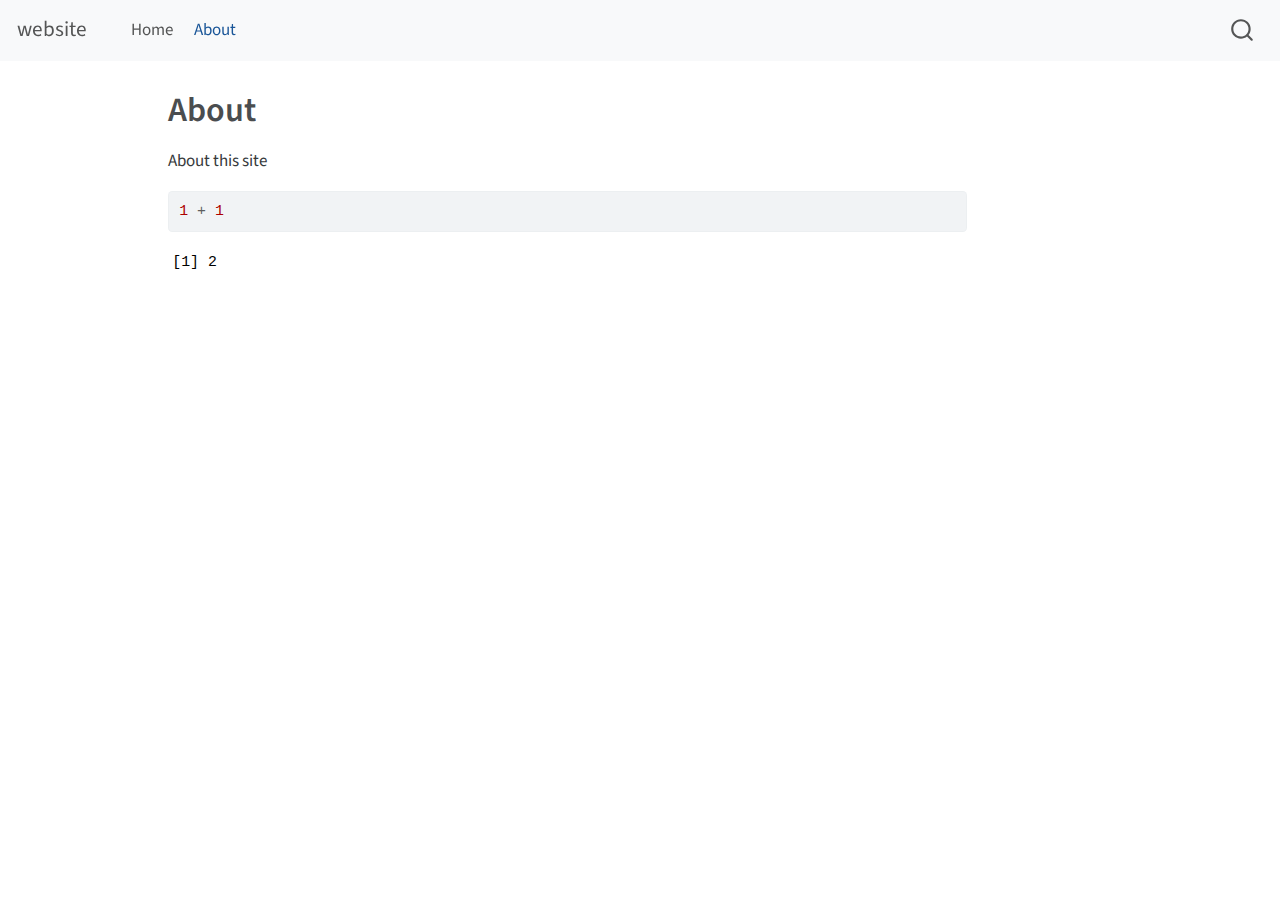
==== about.html @ 33118219 "Built site for gh-pages" ====
<!DOCTYPE html>
<html xmlns="http://www.w3.org/1999/xhtml" lang="en" xml:lang="en"><head>

<meta charset="utf-8">
<meta name="generator" content="quarto-1.3.353">

<meta name="viewport" content="width=device-width, initial-scale=1.0, user-scalable=yes">


<title>website - About</title>
<style>
code{white-space: pre-wrap;}
span.smallcaps{font-variant: small-caps;}
div.columns{display: flex; gap: min(4vw, 1.5em);}
div.column{flex: auto; overflow-x: auto;}
div.hanging-indent{margin-left: 1.5em; text-indent: -1.5em;}
ul.task-list{list-style: none;}
ul.task-list li input[type="checkbox"] {
  width: 0.8em;
  margin: 0 0.8em 0.2em -1em; /* quarto-specific, see https://github.com/quarto-dev/quarto-cli/issues/4556 */ 
  vertical-align: middle;
}
/* CSS for syntax highlighting */
pre > code.sourceCode { white-space: pre; position: relative; }
pre > code.sourceCode > span { display: inline-block; line-height: 1.25; }
pre > code.sourceCode > span:empty { height: 1.2em; }
.sourceCode { overflow: visible; }
code.sourceCode > span { color: inherit; text-decoration: inherit; }
div.sourceCode { margin: 1em 0; }
pre.sourceCode { margin: 0; }
@media screen {
div.sourceCode { overflow: auto; }
}
@media print {
pre > code.sourceCode { white-space: pre-wrap; }
pre > code.sourceCode > span { text-indent: -5em; padding-left: 5em; }
}
pre.numberSource code
  { counter-reset: source-line 0; }
pre.numberSource code > span
  { position: relative; left: -4em; counter-increment: source-line; }
pre.numberSource code > span > a:first-child::before
  { content: counter(source-line);
    position: relative; left: -1em; text-align: right; vertical-align: baseline;
    border: none; display: inline-block;
    -webkit-touch-callout: none; -webkit-user-select: none;
    -khtml-user-select: none; -moz-user-select: none;
    -ms-user-select: none; user-select: none;
    padding: 0 4px; width: 4em;
  }
pre.numberSource { margin-left: 3em;  padding-left: 4px; }
div.sourceCode
  {   }
@media screen {
pre > code.sourceCode > span > a:first-child::before { text-decoration: underline; }
}
</style>


<script src="site_libs/quarto-nav/quarto-nav.js"></script>
<script src="site_libs/quarto-nav/headroom.min.js"></script>
<script src="site_libs/clipboard/clipboard.min.js"></script>
<script src="site_libs/quarto-search/autocomplete.umd.js"></script>
<script src="site_libs/quarto-search/fuse.min.js"></script>
<script src="site_libs/quarto-search/quarto-search.js"></script>
<meta name="quarto:offset" content="./">
<script src="site_libs/quarto-html/quarto.js"></script>
<script src="site_libs/quarto-html/popper.min.js"></script>
<script src="site_libs/quarto-html/tippy.umd.min.js"></script>
<script src="site_libs/quarto-html/anchor.min.js"></script>
<link href="site_libs/quarto-html/tippy.css" rel="stylesheet">
<link href="site_libs/quarto-html/quarto-syntax-highlighting.css" rel="stylesheet" id="quarto-text-highlighting-styles">
<script src="site_libs/bootstrap/bootstrap.min.js"></script>
<link href="site_libs/bootstrap/bootstrap-icons.css" rel="stylesheet">
<link href="site_libs/bootstrap/bootstrap.min.css" rel="stylesheet" id="quarto-bootstrap" data-mode="light">
<script id="quarto-search-options" type="application/json">{
  "location": "navbar",
  "copy-button": false,
  "collapse-after": 3,
  "panel-placement": "end",
  "type": "overlay",
  "limit": 20,
  "language": {
    "search-no-results-text": "No results",
    "search-matching-documents-text": "matching documents",
    "search-copy-link-title": "Copy link to search",
    "search-hide-matches-text": "Hide additional matches",
    "search-more-match-text": "more match in this document",
    "search-more-matches-text": "more matches in this document",
    "search-clear-button-title": "Clear",
    "search-detached-cancel-button-title": "Cancel",
    "search-submit-button-title": "Submit"
  }
}</script>


<link rel="stylesheet" href="styles.css">
</head>

<body class="nav-fixed">

<div id="quarto-search-results"></div>
  <header id="quarto-header" class="headroom fixed-top">
    <nav class="navbar navbar-expand-lg navbar-dark ">
      <div class="navbar-container container-fluid">
      <div class="navbar-brand-container">
    <a class="navbar-brand" href="./index.html">
    <span class="navbar-title">website</span>
    </a>
  </div>
            <div id="quarto-search" class="" title="Search"></div>
          <button class="navbar-toggler" type="button" data-bs-toggle="collapse" data-bs-target="#navbarCollapse" aria-controls="navbarCollapse" aria-expanded="false" aria-label="Toggle navigation" onclick="if (window.quartoToggleHeadroom) { window.quartoToggleHeadroom(); }">
  <span class="navbar-toggler-icon"></span>
</button>
          <div class="collapse navbar-collapse" id="navbarCollapse">
            <ul class="navbar-nav navbar-nav-scroll me-auto">
  <li class="nav-item">
    <a class="nav-link" href="./index.html" rel="" target="">
 <span class="menu-text">Home</span></a>
  </li>  
  <li class="nav-item">
    <a class="nav-link active" href="./about.html" rel="" target="" aria-current="page">
 <span class="menu-text">About</span></a>
  </li>  
</ul>
            <div class="quarto-navbar-tools ms-auto">
</div>
          </div> <!-- /navcollapse -->
      </div> <!-- /container-fluid -->
    </nav>
</header>
<!-- content -->
<div id="quarto-content" class="quarto-container page-columns page-rows-contents page-layout-article page-navbar">
<!-- sidebar -->
<!-- margin-sidebar -->
    <div id="quarto-margin-sidebar" class="sidebar margin-sidebar">
        
    </div>
<!-- main -->
<main class="content" id="quarto-document-content">

<header id="title-block-header" class="quarto-title-block default">
<div class="quarto-title">
<h1 class="title">About</h1>
</div>



<div class="quarto-title-meta">

    
  
    
  </div>
  

</header>

<p>About this site</p>
<div class="cell">
<div class="sourceCode cell-code" id="cb1"><pre class="sourceCode r code-with-copy"><code class="sourceCode r"><span id="cb1-1"><a href="#cb1-1" aria-hidden="true" tabindex="-1"></a><span class="dv">1</span> <span class="sc">+</span> <span class="dv">1</span></span></code><button title="Copy to Clipboard" class="code-copy-button"><i class="bi"></i></button></pre></div>
<div class="cell-output cell-output-stdout">
<pre><code>[1] 2</code></pre>
</div>
</div>



</main> <!-- /main -->
<script id="quarto-html-after-body" type="application/javascript">
window.document.addEventListener("DOMContentLoaded", function (event) {
  const toggleBodyColorMode = (bsSheetEl) => {
    const mode = bsSheetEl.getAttribute("data-mode");
    const bodyEl = window.document.querySelector("body");
    if (mode === "dark") {
      bodyEl.classList.add("quarto-dark");
      bodyEl.classList.remove("quarto-light");
    } else {
      bodyEl.classList.add("quarto-light");
      bodyEl.classList.remove("quarto-dark");
    }
  }
  const toggleBodyColorPrimary = () => {
    const bsSheetEl = window.document.querySelector("link#quarto-bootstrap");
    if (bsSheetEl) {
      toggleBodyColorMode(bsSheetEl);
    }
  }
  toggleBodyColorPrimary();  
  const icon = "";
  const anchorJS = new window.AnchorJS();
  anchorJS.options = {
    placement: 'right',
    icon: icon
  };
  anchorJS.add('.anchored');
  const isCodeAnnotation = (el) => {
    for (const clz of el.classList) {
      if (clz.startsWith('code-annotation-')) {                     
        return true;
      }
    }
    return false;
  }
  const clipboard = new window.ClipboardJS('.code-copy-button', {
    text: function(trigger) {
      const codeEl = trigger.previousElementSibling.cloneNode(true);
      for (const childEl of codeEl.children) {
        if (isCodeAnnotation(childEl)) {
          childEl.remove();
        }
      }
      return codeEl.innerText;
    }
  });
  clipboard.on('success', function(e) {
    // button target
    const button = e.trigger;
    // don't keep focus
    button.blur();
    // flash "checked"
    button.classList.add('code-copy-button-checked');
    var currentTitle = button.getAttribute("title");
    button.setAttribute("title", "Copied!");
    let tooltip;
    if (window.bootstrap) {
      button.setAttribute("data-bs-toggle", "tooltip");
      button.setAttribute("data-bs-placement", "left");
      button.setAttribute("data-bs-title", "Copied!");
      tooltip = new bootstrap.Tooltip(button, 
        { trigger: "manual", 
          customClass: "code-copy-button-tooltip",
          offset: [0, -8]});
      tooltip.show();    
    }
    setTimeout(function() {
      if (tooltip) {
        tooltip.hide();
        button.removeAttribute("data-bs-title");
        button.removeAttribute("data-bs-toggle");
        button.removeAttribute("data-bs-placement");
      }
      button.setAttribute("title", currentTitle);
      button.classList.remove('code-copy-button-checked');
    }, 1000);
    // clear code selection
    e.clearSelection();
  });
  function tippyHover(el, contentFn) {
    const config = {
      allowHTML: true,
      content: contentFn,
      maxWidth: 500,
      delay: 100,
      arrow: false,
      appendTo: function(el) {
          return el.parentElement;
      },
      interactive: true,
      interactiveBorder: 10,
      theme: 'quarto',
      placement: 'bottom-start'
    };
    window.tippy(el, config); 
  }
  const noterefs = window.document.querySelectorAll('a[role="doc-noteref"]');
  for (var i=0; i<noterefs.length; i++) {
    const ref = noterefs[i];
    tippyHover(ref, function() {
      // use id or data attribute instead here
      let href = ref.getAttribute('data-footnote-href') || ref.getAttribute('href');
      try { href = new URL(href).hash; } catch {}
      const id = href.replace(/^#\/?/, "");
      const note = window.document.getElementById(id);
      return note.innerHTML;
    });
  }
      let selectedAnnoteEl;
      const selectorForAnnotation = ( cell, annotation) => {
        let cellAttr = 'data-code-cell="' + cell + '"';
        let lineAttr = 'data-code-annotation="' +  annotation + '"';
        const selector = 'span[' + cellAttr + '][' + lineAttr + ']';
        return selector;
      }
      const selectCodeLines = (annoteEl) => {
        const doc = window.document;
        const targetCell = annoteEl.getAttribute("data-target-cell");
        const targetAnnotation = annoteEl.getAttribute("data-target-annotation");
        const annoteSpan = window.document.querySelector(selectorForAnnotation(targetCell, targetAnnotation));
        const lines = annoteSpan.getAttribute("data-code-lines").split(",");
        const lineIds = lines.map((line) => {
          return targetCell + "-" + line;
        })
        let top = null;
        let height = null;
        let parent = null;
        if (lineIds.length > 0) {
            //compute the position of the single el (top and bottom and make a div)
            const el = window.document.getElementById(lineIds[0]);
            top = el.offsetTop;
            height = el.offsetHeight;
            parent = el.parentElement.parentElement;
          if (lineIds.length > 1) {
            const lastEl = window.document.getElementById(lineIds[lineIds.length - 1]);
            const bottom = lastEl.offsetTop + lastEl.offsetHeight;
            height = bottom - top;
          }
          if (top !== null && height !== null && parent !== null) {
            // cook up a div (if necessary) and position it 
            let div = window.document.getElementById("code-annotation-line-highlight");
            if (div === null) {
              div = window.document.createElement("div");
              div.setAttribute("id", "code-annotation-line-highlight");
              div.style.position = 'absolute';
              parent.appendChild(div);
            }
            div.style.top = top - 2 + "px";
            div.style.height = height + 4 + "px";
            let gutterDiv = window.document.getElementById("code-annotation-line-highlight-gutter");
            if (gutterDiv === null) {
              gutterDiv = window.document.createElement("div");
              gutterDiv.setAttribute("id", "code-annotation-line-highlight-gutter");
              gutterDiv.style.position = 'absolute';
              const codeCell = window.document.getElementById(targetCell);
              const gutter = codeCell.querySelector('.code-annotation-gutter');
              gutter.appendChild(gutterDiv);
            }
            gutterDiv.style.top = top - 2 + "px";
            gutterDiv.style.height = height + 4 + "px";
          }
          selectedAnnoteEl = annoteEl;
        }
      };
      const unselectCodeLines = () => {
        const elementsIds = ["code-annotation-line-highlight", "code-annotation-line-highlight-gutter"];
        elementsIds.forEach((elId) => {
          const div = window.document.getElementById(elId);
          if (div) {
            div.remove();
          }
        });
        selectedAnnoteEl = undefined;
      };
      // Attach click handler to the DT
      const annoteDls = window.document.querySelectorAll('dt[data-target-cell]');
      for (const annoteDlNode of annoteDls) {
        annoteDlNode.addEventListener('click', (event) => {
          const clickedEl = event.target;
          if (clickedEl !== selectedAnnoteEl) {
            unselectCodeLines();
            const activeEl = window.document.querySelector('dt[data-target-cell].code-annotation-active');
            if (activeEl) {
              activeEl.classList.remove('code-annotation-active');
            }
            selectCodeLines(clickedEl);
            clickedEl.classList.add('code-annotation-active');
          } else {
            // Unselect the line
            unselectCodeLines();
            clickedEl.classList.remove('code-annotation-active');
          }
        });
      }
  const findCites = (el) => {
    const parentEl = el.parentElement;
    if (parentEl) {
      const cites = parentEl.dataset.cites;
      if (cites) {
        return {
          el,
          cites: cites.split(' ')
        };
      } else {
        return findCites(el.parentElement)
      }
    } else {
      return undefined;
    }
  };
  var bibliorefs = window.document.querySelectorAll('a[role="doc-biblioref"]');
  for (var i=0; i<bibliorefs.length; i++) {
    const ref = bibliorefs[i];
    const citeInfo = findCites(ref);
    if (citeInfo) {
      tippyHover(citeInfo.el, function() {
        var popup = window.document.createElement('div');
        citeInfo.cites.forEach(function(cite) {
          var citeDiv = window.document.createElement('div');
          citeDiv.classList.add('hanging-indent');
          citeDiv.classList.add('csl-entry');
          var biblioDiv = window.document.getElementById('ref-' + cite);
          if (biblioDiv) {
            citeDiv.innerHTML = biblioDiv.innerHTML;
          }
          popup.appendChild(citeDiv);
        });
        return popup.innerHTML;
      });
    }
  }
});
</script>
</div> <!-- /content -->



</body></html>
---- site_libs/quarto-html/tippy.css ----
.tippy-box[data-animation=fade][data-state=hidden]{opacity:0}[data-tippy-root]{max-width:calc(100vw - 10px)}.tippy-box{position:relative;background-color:#333;color:#fff;border-radius:4px;font-size:14px;line-height:1.4;white-space:normal;outline:0;transition-property:transform,visibility,opacity}.tippy-box[data-placement^=top]>.tippy-arrow{bottom:0}.tippy-box[data-placement^=top]>.tippy-arrow:before{bottom:-7px;left:0;border-width:8px 8px 0;border-top-color:initial;transform-origin:center top}.tippy-box[data-placement^=bottom]>.tippy-arrow{top:0}.tippy-box[data-placement^=bottom]>.tippy-arrow:before{top:-7px;left:0;border-width:0 8px 8px;border-bottom-color:initial;transform-origin:center bottom}.tippy-box[data-placement^=left]>.tippy-arrow{right:0}.tippy-box[data-placement^=left]>.tippy-arrow:before{border-width:8px 0 8px 8px;border-left-color:initial;right:-7px;transform-origin:center left}.tippy-box[data-placement^=right]>.tippy-arrow{left:0}.tippy-box[data-placement^=right]>.tippy-arrow:before{left:-7px;border-width:8px 8px 8px 0;border-right-color:initial;transform-origin:center right}.tippy-box[data-inertia][data-state=visible]{transition-timing-function:cubic-bezier(.54,1.5,.38,1.11)}.tippy-arrow{width:16px;height:16px;color:#333}.tippy-arrow:before{content:"";position:absolute;border-color:transparent;border-style:solid}.tippy-content{position:relative;padding:5px 9px;z-index:1}
---- site_libs/quarto-html/quarto-syntax-highlighting.css ----
/* quarto syntax highlight colors */
:root {
  --quarto-hl-ot-color: #003B4F;
  --quarto-hl-at-color: #657422;
  --quarto-hl-ss-color: #20794D;
  --quarto-hl-an-color: #5E5E5E;
  --quarto-hl-fu-color: #4758AB;
  --quarto-hl-st-color: #20794D;
  --quarto-hl-cf-color: #003B4F;
  --quarto-hl-op-color: #5E5E5E;
  --quarto-hl-er-color: #AD0000;
  --quarto-hl-bn-color: #AD0000;
  --quarto-hl-al-color: #AD0000;
  --quarto-hl-va-color: #111111;
  --quarto-hl-bu-color: inherit;
  --quarto-hl-ex-color: inherit;
  --quarto-hl-pp-color: #AD0000;
  --quarto-hl-in-color: #5E5E5E;
  --quarto-hl-vs-color: #20794D;
  --quarto-hl-wa-color: #5E5E5E;
  --quarto-hl-do-color: #5E5E5E;
  --quarto-hl-im-color: #00769E;
  --quarto-hl-ch-color: #20794D;
  --quarto-hl-dt-color: #AD0000;
  --quarto-hl-fl-color: #AD0000;
  --quarto-hl-co-color: #5E5E5E;
  --quarto-hl-cv-color: #5E5E5E;
  --quarto-hl-cn-color: #8f5902;
  --quarto-hl-sc-color: #5E5E5E;
  --quarto-hl-dv-color: #AD0000;
  --quarto-hl-kw-color: #003B4F;
}

/* other quarto variables */
:root {
  --quarto-font-monospace: SFMono-Regular, Menlo, Monaco, Consolas, "Liberation Mono", "Courier New", monospace;
}

pre > code.sourceCode > span {
  color: #003B4F;
}

code span {
  color: #003B4F;
}

code.sourceCode > span {
  color: #003B4F;
}

div.sourceCode,
div.sourceCode pre.sourceCode {
  color: #003B4F;
}

code span.ot {
  color: #003B4F;
  font-style: inherit;
}

code span.at {
  color: #657422;
  font-style: inherit;
}

code span.ss {
  color: #20794D;
  font-style: inherit;
}

code span.an {
  color: #5E5E5E;
  font-style: inherit;
}

code span.fu {
  color: #4758AB;
  font-style: inherit;
}

code span.st {
  color: #20794D;
  font-style: inherit;
}

code span.cf {
  color: #003B4F;
  font-style: inherit;
}

code span.op {
  color: #5E5E5E;
  font-style: inherit;
}

code span.er {
  color: #AD0000;
  font-style: inherit;
}

code span.bn {
  color: #AD0000;
  font-style: inherit;
}

code span.al {
  color: #AD0000;
  font-style: inherit;
}

code span.va {
  color: #111111;
  font-style: inherit;
}

code span.bu {
  font-style: inherit;
}

code span.ex {
  font-style: inherit;
}

code span.pp {
  color: #AD0000;
  font-style: inherit;
}

code span.in {
  color: #5E5E5E;
  font-style: inherit;
}

code span.vs {
  color: #20794D;
  font-style: inherit;
}

code span.wa {
  color: #5E5E5E;
  font-style: italic;
}

code span.do {
  color: #5E5E5E;
  font-style: italic;
}

code span.im {
  color: #00769E;
  font-style: inherit;
}

code span.ch {
  color: #20794D;
  font-style: inherit;
}

code span.dt {
  color: #AD0000;
  font-style: inherit;
}

code span.fl {
  color: #AD0000;
  font-style: inherit;
}

code span.co {
  color: #5E5E5E;
  font-style: inherit;
}

code span.cv {
  color: #5E5E5E;
  font-style: italic;
}

code span.cn {
  color: #8f5902;
  font-style: inherit;
}

code span.sc {
  color: #5E5E5E;
  font-style: inherit;
}

code span.dv {
  color: #AD0000;
  font-style: inherit;
}

code span.kw {
  color: #003B4F;
  font-style: inherit;
}

.prevent-inlining {
  content: "</";
}

/*# sourceMappingURL=debc5d5d77c3f9108843748ff7464032.css.map */
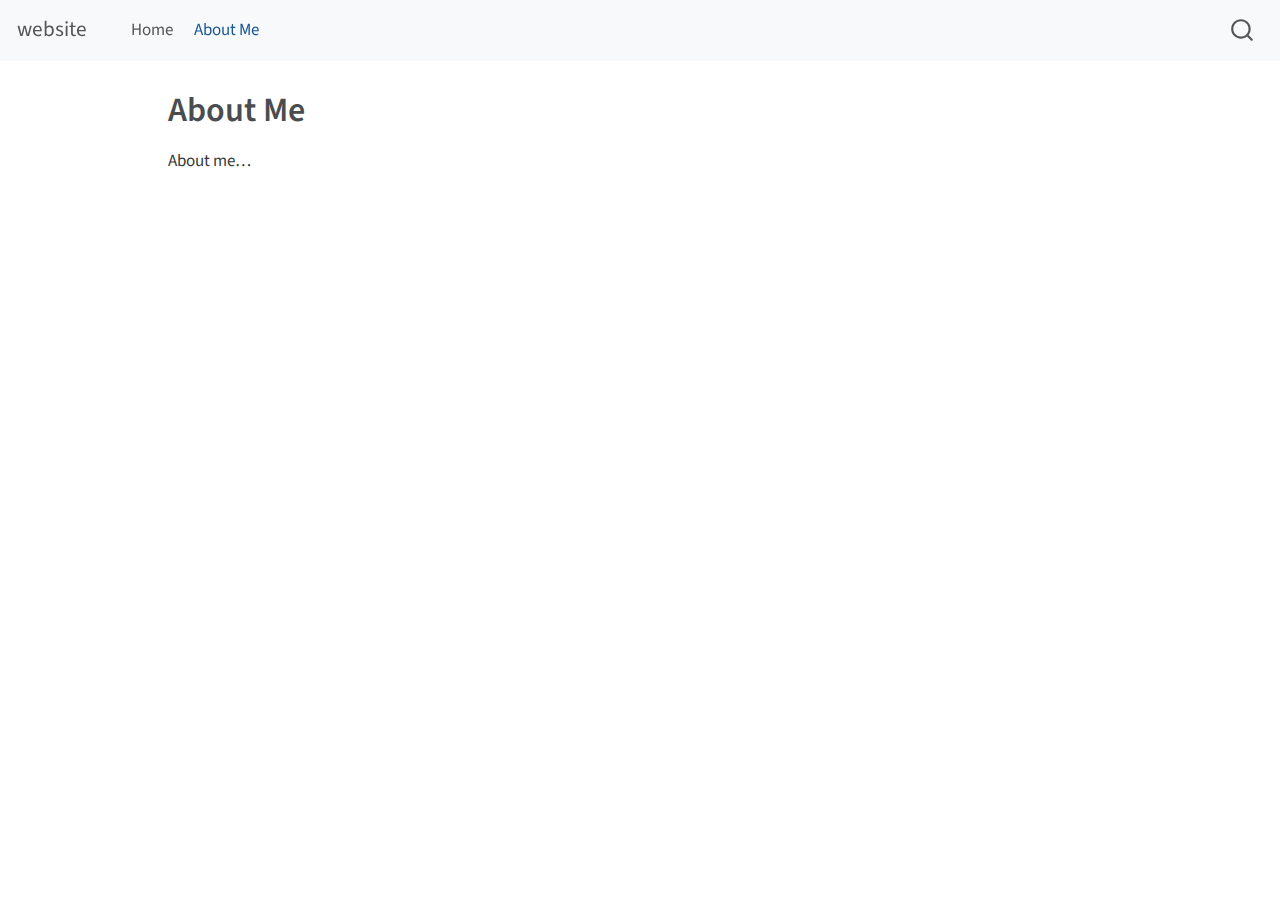
==== commit a285b82d: "Built site for gh-pages" ====
--- a/about.html
+++ b/about.html
@@ -7,7 +7,7 @@
 <meta name="viewport" content="width=device-width, initial-scale=1.0, user-scalable=yes">
 
 
-<title>website - About</title>
+<title>website - About Me</title>
 <style>
 code{white-space: pre-wrap;}
 span.smallcaps{font-variant: small-caps;}
@@ -19,40 +19,6 @@
   width: 0.8em;
   margin: 0 0.8em 0.2em -1em; /* quarto-specific, see https://github.com/quarto-dev/quarto-cli/issues/4556 */ 
   vertical-align: middle;
-}
-/* CSS for syntax highlighting */
-pre > code.sourceCode { white-space: pre; position: relative; }
-pre > code.sourceCode > span { display: inline-block; line-height: 1.25; }
-pre > code.sourceCode > span:empty { height: 1.2em; }
-.sourceCode { overflow: visible; }
-code.sourceCode > span { color: inherit; text-decoration: inherit; }
-div.sourceCode { margin: 1em 0; }
-pre.sourceCode { margin: 0; }
-@media screen {
-div.sourceCode { overflow: auto; }
-}
-@media print {
-pre > code.sourceCode { white-space: pre-wrap; }
-pre > code.sourceCode > span { text-indent: -5em; padding-left: 5em; }
-}
-pre.numberSource code
-  { counter-reset: source-line 0; }
-pre.numberSource code > span
-  { position: relative; left: -4em; counter-increment: source-line; }
-pre.numberSource code > span > a:first-child::before
-  { content: counter(source-line);
-    position: relative; left: -1em; text-align: right; vertical-align: baseline;
-    border: none; display: inline-block;
-    -webkit-touch-callout: none; -webkit-user-select: none;
-    -khtml-user-select: none; -moz-user-select: none;
-    -ms-user-select: none; user-select: none;
-    padding: 0 4px; width: 4em;
-  }
-pre.numberSource { margin-left: 3em;  padding-left: 4px; }
-div.sourceCode
-  {   }
-@media screen {
-pre > code.sourceCode > span > a:first-child::before { text-decoration: underline; }
 }
 </style>
 
@@ -120,7 +86,11 @@
   </li>  
   <li class="nav-item">
     <a class="nav-link active" href="./about.html" rel="" target="" aria-current="page">
- <span class="menu-text">About</span></a>
+ <span class="menu-text">About Me</span></a>
+  </li>  
+  <li class="nav-item compact">
+    <a class="nav-link" href="./resume/kring-resume.html" rel="" target="">
+ <span class="menu-text"></span></a>
   </li>  
 </ul>
             <div class="quarto-navbar-tools ms-auto">
@@ -141,7 +111,7 @@
 
 <header id="title-block-header" class="quarto-title-block default">
 <div class="quarto-title">
-<h1 class="title">About</h1>
+<h1 class="title">About Me</h1>
 </div>
 
 
@@ -156,13 +126,7 @@
 
 </header>
 
-<p>About this site</p>
-<div class="cell">
-<div class="sourceCode cell-code" id="cb1"><pre class="sourceCode r code-with-copy"><code class="sourceCode r"><span id="cb1-1"><a href="#cb1-1" aria-hidden="true" tabindex="-1"></a><span class="dv">1</span> <span class="sc">+</span> <span class="dv">1</span></span></code><button title="Copy to Clipboard" class="code-copy-button"><i class="bi"></i></button></pre></div>
-<div class="cell-output cell-output-stdout">
-<pre><code>[1] 2</code></pre>
-</div>
-</div>
+<p>About me…</p>
 
 
 
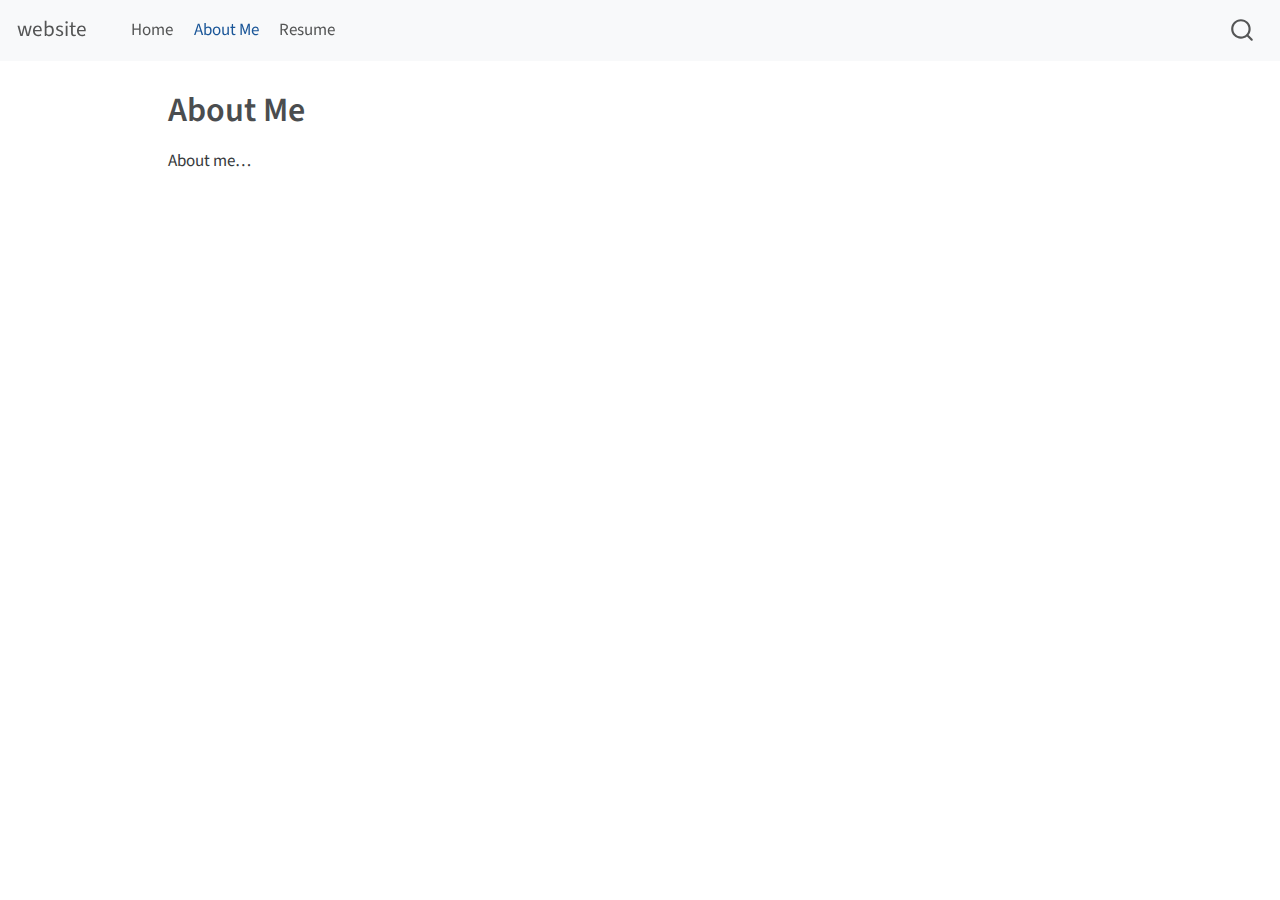
==== commit 54f01acc: "Built site for gh-pages" ====
--- a/about.html
+++ b/about.html
@@ -2,7 +2,7 @@
 <html xmlns="http://www.w3.org/1999/xhtml" lang="en" xml:lang="en"><head>
 
 <meta charset="utf-8">
-<meta name="generator" content="quarto-1.3.353">
+<meta name="generator" content="quarto-1.3.433">
 
 <meta name="viewport" content="width=device-width, initial-scale=1.0, user-scalable=yes">
 
@@ -55,7 +55,8 @@
     "search-more-matches-text": "more matches in this document",
     "search-clear-button-title": "Clear",
     "search-detached-cancel-button-title": "Cancel",
-    "search-submit-button-title": "Submit"
+    "search-submit-button-title": "Submit",
+    "search-label": "Search"
   }
 }</script>
 
@@ -88,9 +89,9 @@
     <a class="nav-link active" href="./about.html" rel="" target="" aria-current="page">
  <span class="menu-text">About Me</span></a>
   </li>  
-  <li class="nav-item compact">
+  <li class="nav-item">
     <a class="nav-link" href="./resume/kring-resume.html" rel="" target="">
- <span class="menu-text"></span></a>
+ <span class="menu-text">Resume</span></a>
   </li>  
 </ul>
             <div class="quarto-navbar-tools ms-auto">
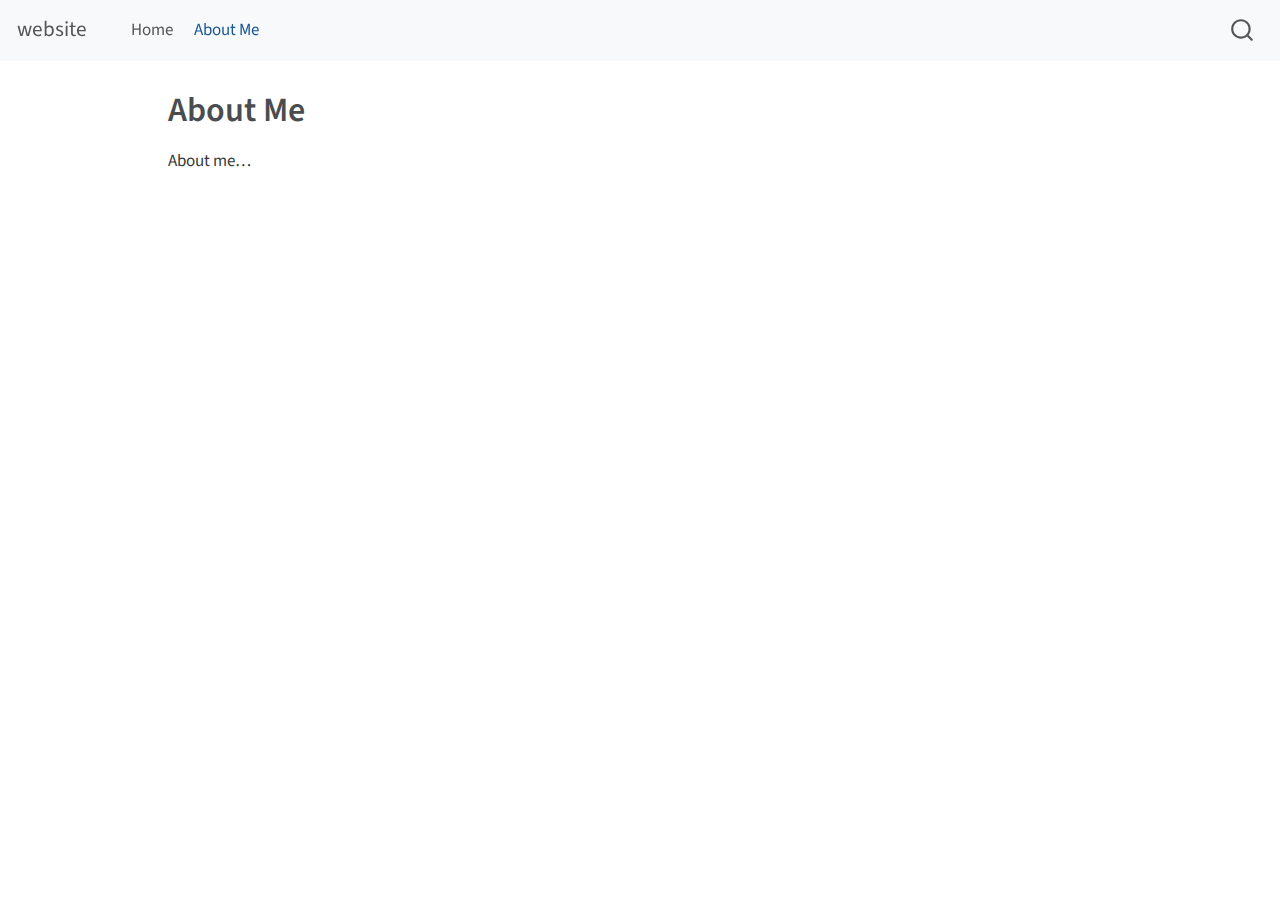
==== commit e9e60123: "Built site for gh-pages" ====
--- a/about.html
+++ b/about.html
@@ -2,7 +2,7 @@
 <html xmlns="http://www.w3.org/1999/xhtml" lang="en" xml:lang="en"><head>
 
 <meta charset="utf-8">
-<meta name="generator" content="quarto-1.3.433">
+<meta name="generator" content="quarto-1.3.353">
 
 <meta name="viewport" content="width=device-width, initial-scale=1.0, user-scalable=yes">
 
@@ -55,8 +55,7 @@
     "search-more-matches-text": "more matches in this document",
     "search-clear-button-title": "Clear",
     "search-detached-cancel-button-title": "Cancel",
-    "search-submit-button-title": "Submit",
-    "search-label": "Search"
+    "search-submit-button-title": "Submit"
   }
 }</script>
 
@@ -89,9 +88,9 @@
     <a class="nav-link active" href="./about.html" rel="" target="" aria-current="page">
  <span class="menu-text">About Me</span></a>
   </li>  
-  <li class="nav-item">
+  <li class="nav-item compact">
     <a class="nav-link" href="./resume/kring-resume.html" rel="" target="">
- <span class="menu-text">Resume</span></a>
+ <span class="menu-text"></span></a>
   </li>  
 </ul>
             <div class="quarto-navbar-tools ms-auto">
